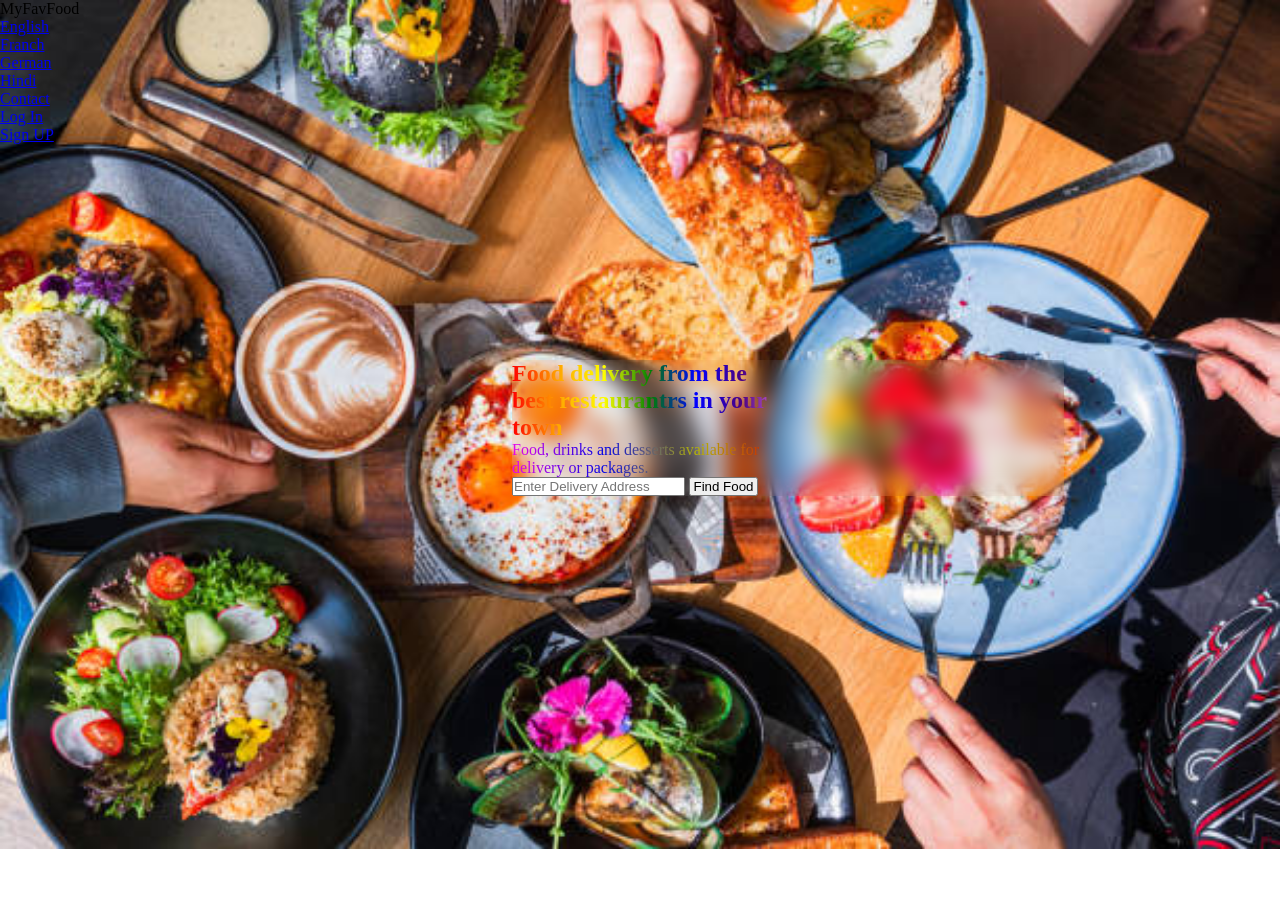
==== index.html @ 954a7b16 "ui" ====
<!DOCTYPE html>
<html lang="en">
<head>
  <meta charset="UTF-8">
  <meta name="viewport" content="width=device-width, initial-scale=1.0">
  <title>Document</title>
  <link rel="stylesheet" href="/boot/bootstrapp.css">
  <link rel="stylesheet" href="task10.css">
</head> 
<body>
  <div class="container-fluid w-100 p-0 m-0 ">
    <div class=" w-100 text-center bg-secondary  text-white p-0 m-0">
      <div class="row justify-content-between py-2">
        <div class="col-lg-2 col-md-3 col-sm-4 h4 mt-2">
           MyFavFood
        </div>

        <div class=" col-lg-3 col-md-6 col-sm-8 col-12  ps-sm-0 ms-sm-0 ps-0 ms-0 ">
          <nav class="navbar navbar-expand bg-body-tertiary">
            <div class="container-fluid fs">
              <div class="collapse navbar-collapse" id="navbarNavDropdown">
                <ul class="navbar-nav">
                  <li class="nav-item dropdown">
                    <a class="nav-link dropdown-toggle text-white" href="#" role="button" data-bs-toggle="dropdown" aria-expanded="false">
                      English
                    </a>
                    <ul class="dropdown-menu">
                      <li><a class="dropdown-item" href="#">Franch</a></li>
                      <li><a class="dropdown-item" href="#">German</a></li>
                      <li><a class="dropdown-item" href="#">Hindi</a></li>
                    </ul>
                  </li>
                  <li class="nav-item">
                    <a class="nav-link text-white" href="#">Contact</a>
                  </li>
                  <li class="nav-item">
                    <a class="nav-link text-white" href="#">Log In</a>
                  </li>
                  <!-- <li class="nav-item dropdown"> -->
                    <a class="nav-link  btn bg-warning text-white" href="#" role="button" data-bs-toggle="dropdown" aria-expanded="false">
                      Sign UP
                    </a>
                    <!-- <ul class="dropdown-menu">
                      <li><a class="dropdown-item" href="#">Franch</a></li>
                      <li><a class="dropdown-item" href="#">German</a></li>
                      <li><a class="dropdown-item" href="#">Hindi</a></li>
                    </ul>
                  </li> -->
                  
                </ul>
              </div>
            </div>
          </nav>
        </div>
      </div>
    </div>

  
    <div class="wi w-100 p-5">
    <nav class="wii  bg-body-tertiary ">
      <div class="   text-center">
          <h1 class="text-white fw-bold mb-3 ">Food delivery from the best restaurantrs in your town</h1>
          <p class="text-white mb-5 fw-bolder fs-5">Food, drinks and desserts available for delivery or packages.</p>
        <form class="d-flex" role="search">
          <input class="form-control me-1 fs-sm-5 fs-6" type="search" placeholder="Enter Delivery Address" aria-label="Search">
          <button class=" btn btn-warning text-white bt fw-bolder" type="submit">Find Food</button>
        </form>
      </div>
    </nav>
  </div>


  </div>
  <script src="/boot/bootstrap.bundle.js"></script>
</body>
</html>
---- task10.css ----
*,body{
  margin: 0;
  padding: 0;
  box-sizing: border-box;
}
body{
background: url(istockphoto-1829241109-612x612.jpg);
background-repeat: no-repeat;
background-size:cover;
position: relative;

}

.wi{
  position: absolute ;
  top: 250%;
  left: 60%;
  background-color:transparent;
  backdrop-filter: blur(10px);
}
.wii{
  width: 35%;
}
.bt{
  width: 25%;
}
h1{
  background: linear-gradient(to left, Violet,  Indigo,Blue, Green,Yellow,Orange, Red); 
 -webkit-text-fill-color: transparent; 
 -webkit-background-clip: text; 
}
p{
  background: linear-gradient(to right, rgb(235, 5, 235),rgb(5, 5, 228),rgb(181, 181, 3), rgb(203, 4, 4)); 
  -webkit-text-fill-color: transparent; 
  -webkit-background-clip: text; 
}
@media (max-width:650px){
  
  .wii{
    width: 95%;
  }
  .wi{
    top: 230%;
    left: 3%;
  }
  .bt{
    width: 48%;
  }
  .fs{
    font-size: 14px;
  }
}
@media (min-width:649px) and  (max-width:992px){
  .wii{
    width: 50%;
  }
  .wi{
    left: 35%;
  }
  .bt{
    width: 40%;
  }
}
@media  (min-width:991px) and (max-width:1300px){
  .wii{
    width: 50%;
  }
  .wi{
    left: 40%;
  }
}
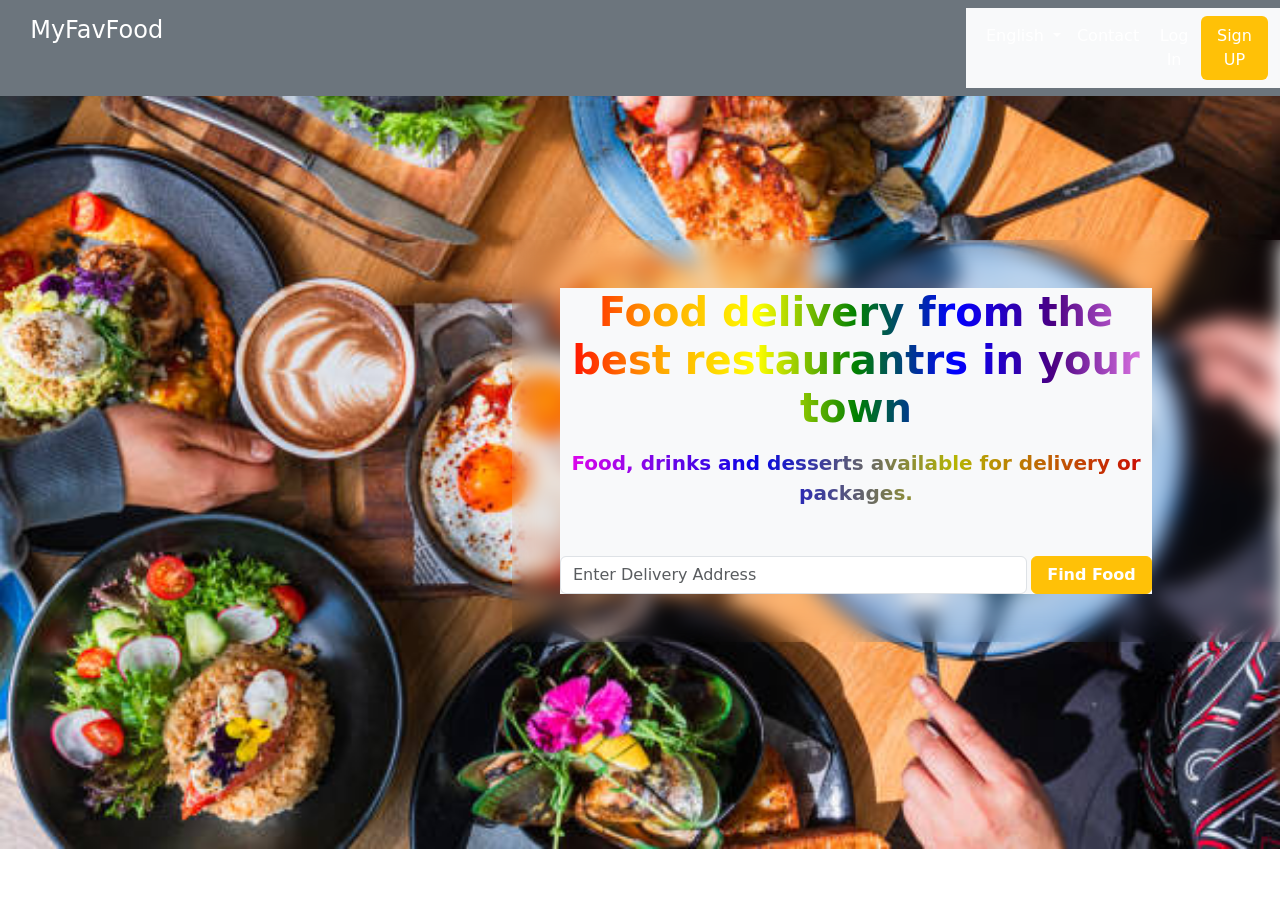
==== commit e513a0b9: "Update index.html" ====
--- a/index.html
+++ b/index.html
@@ -4,7 +4,7 @@
   <meta charset="UTF-8">
   <meta name="viewport" content="width=device-width, initial-scale=1.0">
   <title>Document</title>
-  <link rel="stylesheet" href="/boot/bootstrapp.css">
+  <link href="https://cdn.jsdelivr.net/npm/bootstrap@5.3.3/dist/css/bootstrap.min.css" rel="stylesheet" integrity="sha384-QWTKZyjpPEjISv5WaRU9OFeRpok6YctnYmDr5pNlyT2bRjXh0JMhjY6hW+ALEwIH" crossorigin="anonymous">
   <link rel="stylesheet" href="task10.css">
 </head> 
 <body>
@@ -71,6 +71,6 @@
 
 
   </div>
-  <script src="/boot/bootstrap.bundle.js"></script>
+  <script src="https://cdn.jsdelivr.net/npm/bootstrap@5.3.3/dist/js/bootstrap.bundle.min.js" integrity="sha384-YvpcrYf0tY3lHB60NNkmXc5s9fDVZLESaAA55NDzOxhy9GkcIdslK1eN7N6jIeHz" crossorigin="anonymous"></script>
 </body>
-</html>+</html>
